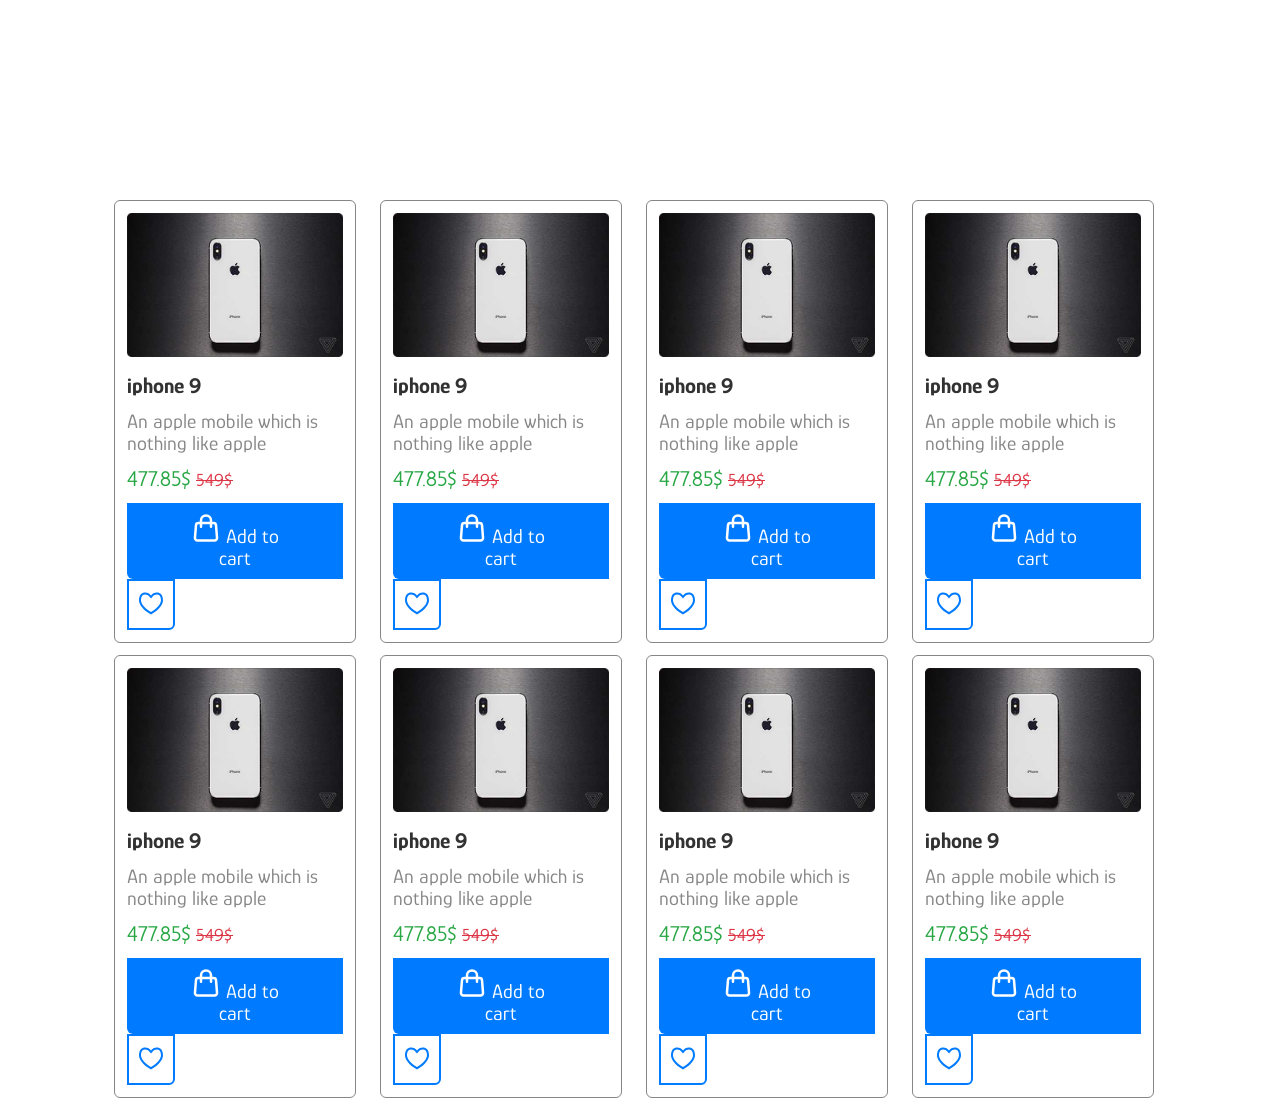
==== index.html @ 66b6ee6b "change name" ====
<!DOCTYPE html>
<html>
    <head>
<link rel="preconnect" href="https://fonts.googleapis.com">
<link rel="preconnect" href="https://fonts.gstatic.com" crossorigin>
<link href="https://fonts.googleapis.com/css2?family=Glory:ital,wght@0,100..800;1,100..800&display=swap" rel="stylesheet">
        <link rel="stylesheet" href="style.css">
        <body>
            <div class="all-section">
                <section class="our-products ">
                <div class="card">
                    <img src="image/photoo.png"> 
                        <h2  >iphone 9</h2>
                     <!------- الوصف -------->
                        <p class="pragraph">
                            An apple mobile which is nothing like apple
                        </p>
                     <!------ السعر------>
                        <p class="price">
                            477.85$
                            <span>549$</span>
                        </p>
                    <!---الزر 1----->
                      <div class="putton">
                            <button class="add-to-cart">
                                <svg xmlns="http://www.w3.org/2000/svg" width="30px" height="30px" viewBox="0 0 24 24">
	<path d="M0 0h24v24H0z" fill="none" />
	<g fill="none" stroke="currentColor" stroke-linecap="round" stroke-linejoin="round" stroke-width="2">
		<path d="M3.977 9.84A2 2 0 0 1 5.971 8h12.058a2 2 0 0 1 1.994 1.84l.803 10A2 2 0 0 1 18.833 22H5.167a2 2 0 0 1-1.993-2.16z" />
		<path d="M16 11V6a4 4 0 0 0-4-4v0a4 4 0 0 0-4 4v5" />
	</g>
</svg>
                Add to cart
                            </button>
                    <!------الزر2------>
                        
                        <button class="icon">
                            <svg xmlns="http://www.w3.org/2000/svg" width="24px" height="24px" viewBox="0 0 512 512">
	<path d="M0 0h512v512H0z" fill="none" />
	<path fill="currentColor" d="M384 29.8c-64 0-96.2 27.6-128 64c-31.8-36.4-64-64-128-64S0 72.5 0 200.5c0 64 64 192 256 298.7c192-106.7 256-234.7 256-298.7c0-128-64-170.7-128-170.7M256 450C81.7 346.6 42.7 235.7 42.7 200.5c0-58.4 14.8-128 85.3-128c44.8 0 66.6 15.9 95.9 49.4l32.1 35.9l32.1-35.9c29.3-33.5 51.1-49.4 95.9-49.4c70.5 0 85.3 69.6 85.3 128c0 35.2-39 146.1-213.3 249.5" />
                            </svg>
                        </button>
                 </div>      
                    </div>
                <div class="card">
                    <img src="image/photoo.png"> 
                        <h2  >iphone 9</h2>
                     <!------- الوصف -------->
                        <p class="pragraph">
                            An apple mobile which is nothing like apple
                        </p>
                     <!------ السعر------>
                        <p class="price">
                            477.85$
                            <span>549$</span>
                        </p>
                    <!---الزر 1----->
                      <div class="putton">
                            <button class="add-to-cart">
                                <svg xmlns="http://www.w3.org/2000/svg" width="30px" height="30px" viewBox="0 0 24 24">
	<path d="M0 0h24v24H0z" fill="none" />
	<g fill="none" stroke="currentColor" stroke-linecap="round" stroke-linejoin="round" stroke-width="2">
		<path d="M3.977 9.84A2 2 0 0 1 5.971 8h12.058a2 2 0 0 1 1.994 1.84l.803 10A2 2 0 0 1 18.833 22H5.167a2 2 0 0 1-1.993-2.16z" />
		<path d="M16 11V6a4 4 0 0 0-4-4v0a4 4 0 0 0-4 4v5" />
	</g>
</svg>
                Add to cart
                            </button>
                    <!------الزر2------>
                        
                        <button class="icon">
                            <svg xmlns="http://www.w3.org/2000/svg" width="24px" height="24px" viewBox="0 0 512 512">
	<path d="M0 0h512v512H0z" fill="none" />
	<path fill="currentColor" d="M384 29.8c-64 0-96.2 27.6-128 64c-31.8-36.4-64-64-128-64S0 72.5 0 200.5c0 64 64 192 256 298.7c192-106.7 256-234.7 256-298.7c0-128-64-170.7-128-170.7M256 450C81.7 346.6 42.7 235.7 42.7 200.5c0-58.4 14.8-128 85.3-128c44.8 0 66.6 15.9 95.9 49.4l32.1 35.9l32.1-35.9c29.3-33.5 51.1-49.4 95.9-49.4c70.5 0 85.3 69.6 85.3 128c0 35.2-39 146.1-213.3 249.5" />
                            </svg>
                        </button>
                 </div>      
                    </div>
                <div class="card">
                    <img src="image/photoo.png"> 
                        <h2  >iphone 9</h2>
                     <!------- الوصف -------->
                        <p class="pragraph">
                            An apple mobile which is nothing like apple
                        </p>
                     <!------ السعر------>
                        <p class="price">
                            477.85$
                            <span>549$</span>
                        </p>
                    <!---الزر 1----->
                      <div class="putton">
                            <button class="add-to-cart">
                                <svg xmlns="http://www.w3.org/2000/svg" width="30px" height="30px" viewBox="0 0 24 24">
	<path d="M0 0h24v24H0z" fill="none" />
	<g fill="none" stroke="currentColor" stroke-linecap="round" stroke-linejoin="round" stroke-width="2">
		<path d="M3.977 9.84A2 2 0 0 1 5.971 8h12.058a2 2 0 0 1 1.994 1.84l.803 10A2 2 0 0 1 18.833 22H5.167a2 2 0 0 1-1.993-2.16z" />
		<path d="M16 11V6a4 4 0 0 0-4-4v0a4 4 0 0 0-4 4v5" />
	</g>
</svg>
                Add to cart
                            </button>
                    <!------الزر2------>
                        
                        <button class="icon">
                            <svg xmlns="http://www.w3.org/2000/svg" width="24px" height="24px" viewBox="0 0 512 512">
	<path d="M0 0h512v512H0z" fill="none" />
	<path fill="currentColor" d="M384 29.8c-64 0-96.2 27.6-128 64c-31.8-36.4-64-64-128-64S0 72.5 0 200.5c0 64 64 192 256 298.7c192-106.7 256-234.7 256-298.7c0-128-64-170.7-128-170.7M256 450C81.7 346.6 42.7 235.7 42.7 200.5c0-58.4 14.8-128 85.3-128c44.8 0 66.6 15.9 95.9 49.4l32.1 35.9l32.1-35.9c29.3-33.5 51.1-49.4 95.9-49.4c70.5 0 85.3 69.6 85.3 128c0 35.2-39 146.1-213.3 249.5" />
                            </svg>
                        </button>
                 </div>      
                    </div>
                <div class="card">
                    <img src="image/photoo.png"> 
                        <h2  >iphone 9</h2>
                     <!------- الوصف -------->
                        <p class="pragraph">
                            An apple mobile which is nothing like apple
                        </p>
                     <!------ السعر------>
                        <p class="price">
                            477.85$
                            <span>549$</span>
                        </p>
                    <!---الزر 1----->
                      <div class="putton">
                            <button class="add-to-cart">
                                <svg xmlns="http://www.w3.org/2000/svg" width="30px" height="30px" viewBox="0 0 24 24">
	<path d="M0 0h24v24H0z" fill="none" />
	<g fill="none" stroke="currentColor" stroke-linecap="round" stroke-linejoin="round" stroke-width="2">
		<path d="M3.977 9.84A2 2 0 0 1 5.971 8h12.058a2 2 0 0 1 1.994 1.84l.803 10A2 2 0 0 1 18.833 22H5.167a2 2 0 0 1-1.993-2.16z" />
		<path d="M16 11V6a4 4 0 0 0-4-4v0a4 4 0 0 0-4 4v5" />
	</g>
</svg>
                Add to cart
                            </button>
                    <!------الزر2------>
                        
                        <button class="icon">
                            <svg xmlns="http://www.w3.org/2000/svg" width="24px" height="24px" viewBox="0 0 512 512">
	<path d="M0 0h512v512H0z" fill="none" />
	<path fill="currentColor" d="M384 29.8c-64 0-96.2 27.6-128 64c-31.8-36.4-64-64-128-64S0 72.5 0 200.5c0 64 64 192 256 298.7c192-106.7 256-234.7 256-298.7c0-128-64-170.7-128-170.7M256 450C81.7 346.6 42.7 235.7 42.7 200.5c0-58.4 14.8-128 85.3-128c44.8 0 66.6 15.9 95.9 49.4l32.1 35.9l32.1-35.9c29.3-33.5 51.1-49.4 95.9-49.4c70.5 0 85.3 69.6 85.3 128c0 35.2-39 146.1-213.3 249.5" />
                            </svg>
                        </button>
                 </div>      
                    </div>
                      
                 
                </section>
            <section class="our-products ">
                <div class="card">
                    <img src="image/photoo.png"> 
                        <h2  >iphone 9</h2>
                     <!------- الوصف -------->
                        <p class="pragraph">
                            An apple mobile which is nothing like apple
                        </p>
                     <!------ السعر------>
                        <p class="price">
                            477.85$
                            <span>549$</span>
                        </p>
                    <!---الزر 1----->
                      <div class="putton">
                            <button class="add-to-cart">
                                <svg xmlns="http://www.w3.org/2000/svg" width="30px" height="30px" viewBox="0 0 24 24">
	<path d="M0 0h24v24H0z" fill="none" />
	<g fill="none" stroke="currentColor" stroke-linecap="round" stroke-linejoin="round" stroke-width="2">
		<path d="M3.977 9.84A2 2 0 0 1 5.971 8h12.058a2 2 0 0 1 1.994 1.84l.803 10A2 2 0 0 1 18.833 22H5.167a2 2 0 0 1-1.993-2.16z" />
		<path d="M16 11V6a4 4 0 0 0-4-4v0a4 4 0 0 0-4 4v5" />
	</g>
</svg>
                Add to cart
                            </button>
                    <!------الزر2------>
                        
                        <button class="icon">
                            <svg xmlns="http://www.w3.org/2000/svg" width="24px" height="24px" viewBox="0 0 512 512">
	<path d="M0 0h512v512H0z" fill="none" />
	<path fill="currentColor" d="M384 29.8c-64 0-96.2 27.6-128 64c-31.8-36.4-64-64-128-64S0 72.5 0 200.5c0 64 64 192 256 298.7c192-106.7 256-234.7 256-298.7c0-128-64-170.7-128-170.7M256 450C81.7 346.6 42.7 235.7 42.7 200.5c0-58.4 14.8-128 85.3-128c44.8 0 66.6 15.9 95.9 49.4l32.1 35.9l32.1-35.9c29.3-33.5 51.1-49.4 95.9-49.4c70.5 0 85.3 69.6 85.3 128c0 35.2-39 146.1-213.3 249.5" />
                            </svg>
                        </button>
                 </div>      
                    </div>
                <div class="card">
                    <img src="image/photoo.png"> 
                        <h2  >iphone 9</h2>
                     <!------- الوصف -------->
                        <p class="pragraph">
                            An apple mobile which is nothing like apple
                        </p>
                     <!------ السعر------>
                        <p class="price">
                            477.85$
                            <span>549$</span>
                        </p>
                    <!---الزر 1----->
                      <div class="putton">
                            <button class="add-to-cart">
                                <svg xmlns="http://www.w3.org/2000/svg" width="30px" height="30px" viewBox="0 0 24 24">
	<path d="M0 0h24v24H0z" fill="none" />
	<g fill="none" stroke="currentColor" stroke-linecap="round" stroke-linejoin="round" stroke-width="2">
		<path d="M3.977 9.84A2 2 0 0 1 5.971 8h12.058a2 2 0 0 1 1.994 1.84l.803 10A2 2 0 0 1 18.833 22H5.167a2 2 0 0 1-1.993-2.16z" />
		<path d="M16 11V6a4 4 0 0 0-4-4v0a4 4 0 0 0-4 4v5" />
	</g>
</svg>
                Add to cart
                            </button>
                    <!------الزر2------>
                        
                        <button class="icon">
                            <svg xmlns="http://www.w3.org/2000/svg" width="24px" height="24px" viewBox="0 0 512 512">
	<path d="M0 0h512v512H0z" fill="none" />
	<path fill="currentColor" d="M384 29.8c-64 0-96.2 27.6-128 64c-31.8-36.4-64-64-128-64S0 72.5 0 200.5c0 64 64 192 256 298.7c192-106.7 256-234.7 256-298.7c0-128-64-170.7-128-170.7M256 450C81.7 346.6 42.7 235.7 42.7 200.5c0-58.4 14.8-128 85.3-128c44.8 0 66.6 15.9 95.9 49.4l32.1 35.9l32.1-35.9c29.3-33.5 51.1-49.4 95.9-49.4c70.5 0 85.3 69.6 85.3 128c0 35.2-39 146.1-213.3 249.5" />
                            </svg>
                        </button>
                 </div>      
                    </div>
                <div class="card">
                    <img src="image/photoo.png"> 
                        <h2  >iphone 9</h2>
                     <!------- الوصف -------->
                        <p class="pragraph">
                            An apple mobile which is nothing like apple
                        </p>
                     <!------ السعر------>
                        <p class="price">
                            477.85$
                            <span>549$</span>
                        </p>
                    <!---الزر 1----->
                      <div class="putton">
                            <button class="add-to-cart">
                                <svg xmlns="http://www.w3.org/2000/svg" width="30px" height="30px" viewBox="0 0 24 24">
	<path d="M0 0h24v24H0z" fill="none" />
	<g fill="none" stroke="currentColor" stroke-linecap="round" stroke-linejoin="round" stroke-width="2">
		<path d="M3.977 9.84A2 2 0 0 1 5.971 8h12.058a2 2 0 0 1 1.994 1.84l.803 10A2 2 0 0 1 18.833 22H5.167a2 2 0 0 1-1.993-2.16z" />
		<path d="M16 11V6a4 4 0 0 0-4-4v0a4 4 0 0 0-4 4v5" />
	</g>
</svg>
                Add to cart
                            </button>
                    <!------الزر2------>
                        
                        <button class="icon">
                            <svg xmlns="http://www.w3.org/2000/svg" width="24px" height="24px" viewBox="0 0 512 512">
	<path d="M0 0h512v512H0z" fill="none" />
	<path fill="currentColor" d="M384 29.8c-64 0-96.2 27.6-128 64c-31.8-36.4-64-64-128-64S0 72.5 0 200.5c0 64 64 192 256 298.7c192-106.7 256-234.7 256-298.7c0-128-64-170.7-128-170.7M256 450C81.7 346.6 42.7 235.7 42.7 200.5c0-58.4 14.8-128 85.3-128c44.8 0 66.6 15.9 95.9 49.4l32.1 35.9l32.1-35.9c29.3-33.5 51.1-49.4 95.9-49.4c70.5 0 85.3 69.6 85.3 128c0 35.2-39 146.1-213.3 249.5" />
                            </svg>
                        </button>
                 </div>      
                    </div>
                <div class="card">
                    <img src="image/photoo.png"> 
                        <h2  >iphone 9</h2>
                     <!------- الوصف -------->
                        <p class="pragraph">
                            An apple mobile which is nothing like apple
                        </p>
                     <!------ السعر------>
                        <p class="price">
                            477.85$
                            <span>549$</span>
                        </p>
                    <!---الزر 1----->
                      <div class="putton">
                            <button class="add-to-cart">
                                <svg xmlns="http://www.w3.org/2000/svg" width="30px" height="30px" viewBox="0 0 24 24">
	<path d="M0 0h24v24H0z" fill="none" />
	<g fill="none" stroke="currentColor" stroke-linecap="round" stroke-linejoin="round" stroke-width="2">
		<path d="M3.977 9.84A2 2 0 0 1 5.971 8h12.058a2 2 0 0 1 1.994 1.84l.803 10A2 2 0 0 1 18.833 22H5.167a2 2 0 0 1-1.993-2.16z" />
		<path d="M16 11V6a4 4 0 0 0-4-4v0a4 4 0 0 0-4 4v5" />
	</g>
</svg>
                Add to cart
                            </button>
                    <!------الزر2------>
                        
                        <button class="icon">
                            <svg xmlns="http://www.w3.org/2000/svg" width="24px" height="24px" viewBox="0 0 512 512">
	<path d="M0 0h512v512H0z" fill="none" />
	<path fill="currentColor" d="M384 29.8c-64 0-96.2 27.6-128 64c-31.8-36.4-64-64-128-64S0 72.5 0 200.5c0 64 64 192 256 298.7c192-106.7 256-234.7 256-298.7c0-128-64-170.7-128-170.7M256 450C81.7 346.6 42.7 235.7 42.7 200.5c0-58.4 14.8-128 85.3-128c44.8 0 66.6 15.9 95.9 49.4l32.1 35.9l32.1-35.9c29.3-33.5 51.1-49.4 95.9-49.4c70.5 0 85.3 69.6 85.3 128c0 35.2-39 146.1-213.3 249.5" />
                            </svg>
                        </button>
                 </div>      
                    </div>
                      
                 
                </section>
            </div>
            
        </body>
    </head>
</html>
---- style.css ----
*{
    padding: 0;
    margin: 0;
    box-sizing: border-box;
}
.all-section{
    margin-top: 200px;
    
}
    .our-products{
        padding: 0px 102px ;
        gap: 12px;
        margin: 12px;
        display: flex;
        justify-content: center;
    }
    .card{
        display: inline-block;
        margin-right: 12px;
        width: 300px;
        border: solid 1px #32323296 ;
        padding: 12px;
        border-radius: 6px;
        
    }
img{
    width: 100%;
    margin-bottom: 12px;
}
    h2{
    font-family: "Glory",tahoma, sans-serif ;
    font-size: 22px;
    font-weight:700px ;
    color:#323232;
     margin-bottom: 12px;
}
.pragraph{
    font-family:"Glory",tahoma, sans-serif ;
    font-size: 20px;
    font-weight:700px ;
    color: #32323296; 
    margin-bottom: 12px;
}
.price{
font-family: 'Glory',tahoma, sans-serif;
font-weight: 700px;
font-style: bold;
font-size: 22px; 
color: #28A745;
margin-bottom: 12px;
}
span{ 
    color: #DC3545;
    text-decoration: line-through;          
    font-family:'Glory', sans-serif;
    font-weight: 700px;
    font-style: bold;
    font-size: 18px;
}
.putton .add-to-cart{
  border-bottom-left-radius:6px ;
  background-color: #007BFF;
  border: none;
  color: #FFFFFF;
  font-family:'Glory', sans-serif;
  font-weight: 700px;
  font-size: 20px;
 padding: 10px 50px;
}
.putton .icon{
     border-bottom-right-radius:6px;
     background-color: #FFFFFF;
     color: #007BFF;
     border: 2px solid  #007BFF;
     padding: 10px;
    
}
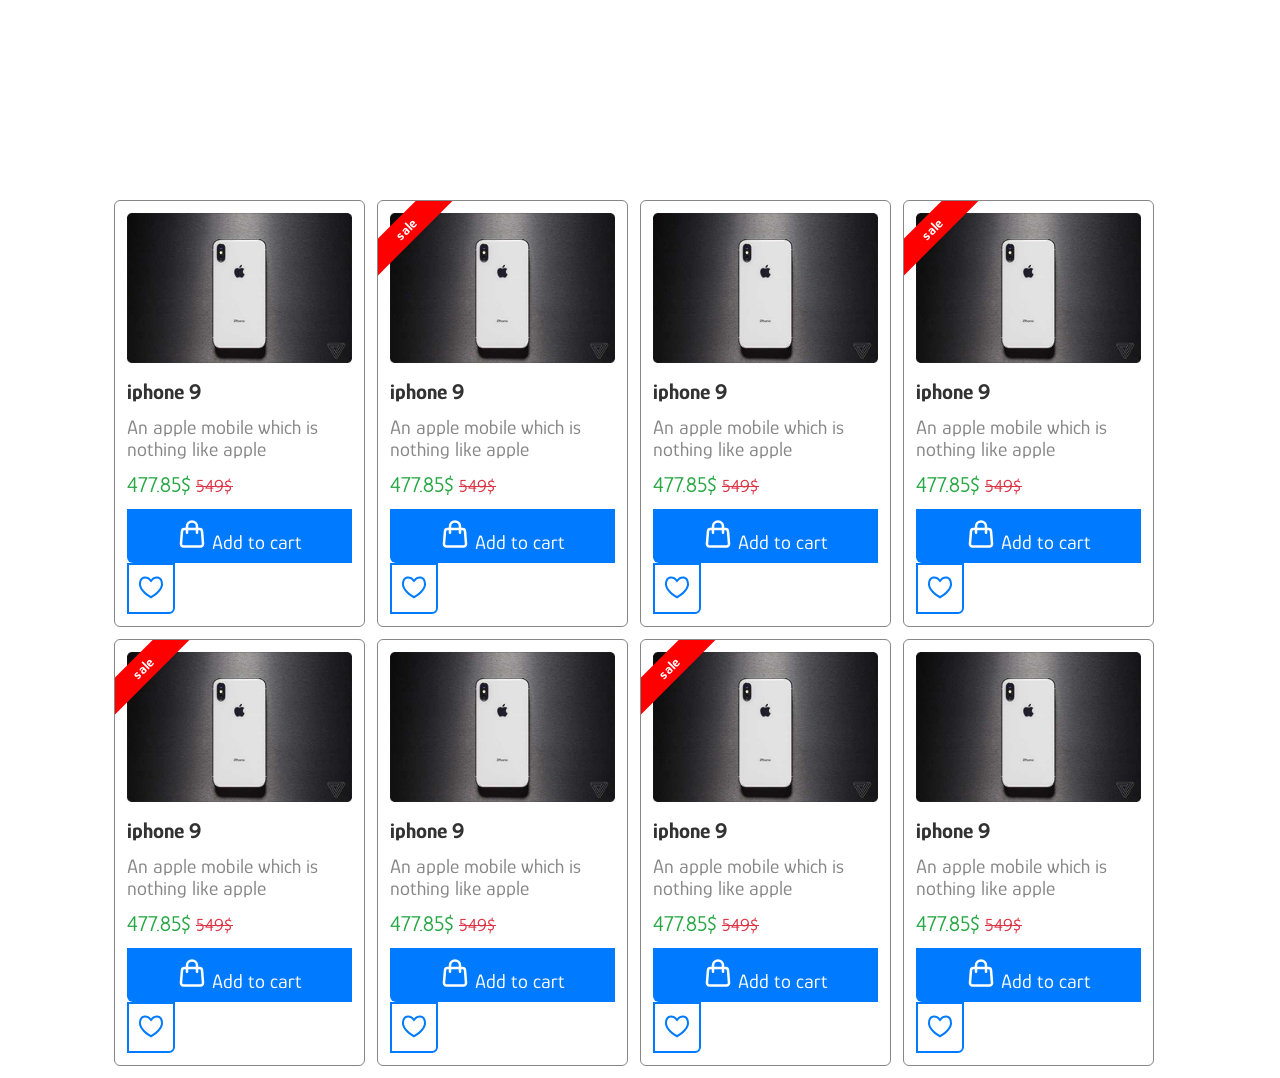
==== commit 1a6e18f5: "first commit" ====
--- a/index.html
+++ b/index.html
@@ -9,108 +9,111 @@
             <div class="all-section">
                 <section class="our-products ">
                 <div class="card">
-                    <img src="image/photoo.png"> 
-                        <h2  >iphone 9</h2>
-                     <!------- الوصف -------->
-                        <p class="pragraph">
-                            An apple mobile which is nothing like apple
-                        </p>
-                     <!------ السعر------>
-                        <p class="price">
-                            477.85$
-                            <span>549$</span>
-                        </p>
-                    <!---الزر 1----->
-                      <div class="putton">
-                            <button class="add-to-cart">
-                                <svg xmlns="http://www.w3.org/2000/svg" width="30px" height="30px" viewBox="0 0 24 24">
-	<path d="M0 0h24v24H0z" fill="none" />
-	<g fill="none" stroke="currentColor" stroke-linecap="round" stroke-linejoin="round" stroke-width="2">
-		<path d="M3.977 9.84A2 2 0 0 1 5.971 8h12.058a2 2 0 0 1 1.994 1.84l.803 10A2 2 0 0 1 18.833 22H5.167a2 2 0 0 1-1.993-2.16z" />
-		<path d="M16 11V6a4 4 0 0 0-4-4v0a4 4 0 0 0-4 4v5" />
-	</g>
-</svg>
-                Add to cart
-                            </button>
-                    <!------الزر2------>
-                        
-                        <button class="icon">
-                            <svg xmlns="http://www.w3.org/2000/svg" width="24px" height="24px" viewBox="0 0 512 512">
-	<path d="M0 0h512v512H0z" fill="none" />
-	<path fill="currentColor" d="M384 29.8c-64 0-96.2 27.6-128 64c-31.8-36.4-64-64-128-64S0 72.5 0 200.5c0 64 64 192 256 298.7c192-106.7 256-234.7 256-298.7c0-128-64-170.7-128-170.7M256 450C81.7 346.6 42.7 235.7 42.7 200.5c0-58.4 14.8-128 85.3-128c44.8 0 66.6 15.9 95.9 49.4l32.1 35.9l32.1-35.9c29.3-33.5 51.1-49.4 95.9-49.4c70.5 0 85.3 69.6 85.3 128c0 35.2-39 146.1-213.3 249.5" />
-                            </svg>
-                        </button>
-                 </div>      
-                    </div>
-                <div class="card">
-                    <img src="image/photoo.png"> 
-                        <h2  >iphone 9</h2>
-                     <!------- الوصف -------->
-                        <p class="pragraph">
-                            An apple mobile which is nothing like apple
-                        </p>
-                     <!------ السعر------>
-                        <p class="price">
-                            477.85$
-                            <span>549$</span>
-                        </p>
-                    <!---الزر 1----->
-                      <div class="putton">
-                            <button class="add-to-cart">
-                                <svg xmlns="http://www.w3.org/2000/svg" width="30px" height="30px" viewBox="0 0 24 24">
-	<path d="M0 0h24v24H0z" fill="none" />
-	<g fill="none" stroke="currentColor" stroke-linecap="round" stroke-linejoin="round" stroke-width="2">
-		<path d="M3.977 9.84A2 2 0 0 1 5.971 8h12.058a2 2 0 0 1 1.994 1.84l.803 10A2 2 0 0 1 18.833 22H5.167a2 2 0 0 1-1.993-2.16z" />
-		<path d="M16 11V6a4 4 0 0 0-4-4v0a4 4 0 0 0-4 4v5" />
-	</g>
-</svg>
-                Add to cart
-                            </button>
-                    <!------الزر2------>
-                        
-                        <button class="icon">
-                            <svg xmlns="http://www.w3.org/2000/svg" width="24px" height="24px" viewBox="0 0 512 512">
-	<path d="M0 0h512v512H0z" fill="none" />
-	<path fill="currentColor" d="M384 29.8c-64 0-96.2 27.6-128 64c-31.8-36.4-64-64-128-64S0 72.5 0 200.5c0 64 64 192 256 298.7c192-106.7 256-234.7 256-298.7c0-128-64-170.7-128-170.7M256 450C81.7 346.6 42.7 235.7 42.7 200.5c0-58.4 14.8-128 85.3-128c44.8 0 66.6 15.9 95.9 49.4l32.1 35.9l32.1-35.9c29.3-33.5 51.1-49.4 95.9-49.4c70.5 0 85.3 69.6 85.3 128c0 35.2-39 146.1-213.3 249.5" />
-                            </svg>
-                        </button>
-                 </div>      
-                    </div>
-                <div class="card">
-                    <img src="image/photoo.png"> 
-                        <h2  >iphone 9</h2>
-                     <!------- الوصف -------->
-                        <p class="pragraph">
-                            An apple mobile which is nothing like apple
-                        </p>
-                     <!------ السعر------>
-                        <p class="price">
-                            477.85$
-                            <span>549$</span>
-                        </p>
-                    <!---الزر 1----->
-                      <div class="putton">
-                            <button class="add-to-cart">
-                                <svg xmlns="http://www.w3.org/2000/svg" width="30px" height="30px" viewBox="0 0 24 24">
-	<path d="M0 0h24v24H0z" fill="none" />
-	<g fill="none" stroke="currentColor" stroke-linecap="round" stroke-linejoin="round" stroke-width="2">
-		<path d="M3.977 9.84A2 2 0 0 1 5.971 8h12.058a2 2 0 0 1 1.994 1.84l.803 10A2 2 0 0 1 18.833 22H5.167a2 2 0 0 1-1.993-2.16z" />
-		<path d="M16 11V6a4 4 0 0 0-4-4v0a4 4 0 0 0-4 4v5" />
-	</g>
-</svg>
-                Add to cart
-                            </button>
-                    <!------الزر2------>
-                        
-                        <button class="icon">
-                            <svg xmlns="http://www.w3.org/2000/svg" width="24px" height="24px" viewBox="0 0 512 512">
-	<path d="M0 0h512v512H0z" fill="none" />
-	<path fill="currentColor" d="M384 29.8c-64 0-96.2 27.6-128 64c-31.8-36.4-64-64-128-64S0 72.5 0 200.5c0 64 64 192 256 298.7c192-106.7 256-234.7 256-298.7c0-128-64-170.7-128-170.7M256 450C81.7 346.6 42.7 235.7 42.7 200.5c0-58.4 14.8-128 85.3-128c44.8 0 66.6 15.9 95.9 49.4l32.1 35.9l32.1-35.9c29.3-33.5 51.1-49.4 95.9-49.4c70.5 0 85.3 69.6 85.3 128c0 35.2-39 146.1-213.3 249.5" />
-                            </svg>
-                        </button>
-                 </div>      
-                    </div>
-                <div class="card">
+                    
+                    <img src="image/photoo.png"> 
+                        <h2  >iphone 9</h2>
+                     <!------- الوصف -------->
+                        <p class="pragraph">
+                            An apple mobile which is nothing like apple
+                        </p>
+                     <!------ السعر------>
+                        <p class="price">
+                            477.85$
+                            <span>549$</span>
+                        </p>
+                    <!---الزر 1----->
+                      <div class="putton">
+                            <button class="add-to-cart">
+                                <svg xmlns="http://www.w3.org/2000/svg" width="30px" height="30px" viewBox="0 0 24 24">
+	<path d="M0 0h24v24H0z" fill="none" />
+	<g fill="none" stroke="currentColor" stroke-linecap="round" stroke-linejoin="round" stroke-width="2">
+		<path d="M3.977 9.84A2 2 0 0 1 5.971 8h12.058a2 2 0 0 1 1.994 1.84l.803 10A2 2 0 0 1 18.833 22H5.167a2 2 0 0 1-1.993-2.16z" />
+		<path d="M16 11V6a4 4 0 0 0-4-4v0a4 4 0 0 0-4 4v5" />
+	</g>
+</svg>
+                Add to cart
+                            </button>
+                    <!------الزر2------>
+                        
+                        <button class="icon">
+                            <svg xmlns="http://www.w3.org/2000/svg" width="24px" height="24px" viewBox="0 0 512 512">
+	<path d="M0 0h512v512H0z" fill="none" />
+	<path fill="currentColor" d="M384 29.8c-64 0-96.2 27.6-128 64c-31.8-36.4-64-64-128-64S0 72.5 0 200.5c0 64 64 192 256 298.7c192-106.7 256-234.7 256-298.7c0-128-64-170.7-128-170.7M256 450C81.7 346.6 42.7 235.7 42.7 200.5c0-58.4 14.8-128 85.3-128c44.8 0 66.6 15.9 95.9 49.4l32.1 35.9l32.1-35.9c29.3-33.5 51.1-49.4 95.9-49.4c70.5 0 85.3 69.6 85.3 128c0 35.2-39 146.1-213.3 249.5" />
+                            </svg>
+                        </button>
+                 </div>      
+                    </div>
+                <div class="card">
+                    <span class="sale">sale</span>
+                    <img src="image/photoo.png"> 
+                        <h2  >iphone 9</h2>
+                     <!------- الوصف -------->
+                        <p class="pragraph">
+                            An apple mobile which is nothing like apple
+                        </p>
+                     <!------ السعر------>
+                        <p class="price">
+                            477.85$
+                            <span>549$</span>
+                        </p>
+                    <!---الزر 1----->
+                      <div class="putton">
+                            <button class="add-to-cart">
+                                <svg xmlns="http://www.w3.org/2000/svg" width="30px" height="30px" viewBox="0 0 24 24">
+	<path d="M0 0h24v24H0z" fill="none" />
+	<g fill="none" stroke="currentColor" stroke-linecap="round" stroke-linejoin="round" stroke-width="2">
+		<path d="M3.977 9.84A2 2 0 0 1 5.971 8h12.058a2 2 0 0 1 1.994 1.84l.803 10A2 2 0 0 1 18.833 22H5.167a2 2 0 0 1-1.993-2.16z" />
+		<path d="M16 11V6a4 4 0 0 0-4-4v0a4 4 0 0 0-4 4v5" />
+	</g>
+</svg>
+                Add to cart
+                            </button>
+                    <!------الزر2------>
+                        
+                        <button class="icon">
+                            <svg xmlns="http://www.w3.org/2000/svg" width="24px" height="24px" viewBox="0 0 512 512">
+	<path d="M0 0h512v512H0z" fill="none" />
+	<path fill="currentColor" d="M384 29.8c-64 0-96.2 27.6-128 64c-31.8-36.4-64-64-128-64S0 72.5 0 200.5c0 64 64 192 256 298.7c192-106.7 256-234.7 256-298.7c0-128-64-170.7-128-170.7M256 450C81.7 346.6 42.7 235.7 42.7 200.5c0-58.4 14.8-128 85.3-128c44.8 0 66.6 15.9 95.9 49.4l32.1 35.9l32.1-35.9c29.3-33.5 51.1-49.4 95.9-49.4c70.5 0 85.3 69.6 85.3 128c0 35.2-39 146.1-213.3 249.5" />
+                            </svg>
+                        </button>
+                 </div>      
+                    </div>
+                <div class="card">
+                    <img src="image/photoo.png"> 
+                        <h2  >iphone 9</h2>
+                     <!------- الوصف -------->
+                        <p class="pragraph">
+                            An apple mobile which is nothing like apple
+                        </p>
+                     <!------ السعر------>
+                        <p class="price">
+                            477.85$
+                            <span>549$</span>
+                        </p>
+                    <!---الزر 1----->
+                      <div class="putton">
+                            <button class="add-to-cart">
+                                <svg xmlns="http://www.w3.org/2000/svg" width="30px" height="30px" viewBox="0 0 24 24">
+	<path d="M0 0h24v24H0z" fill="none" />
+	<g fill="none" stroke="currentColor" stroke-linecap="round" stroke-linejoin="round" stroke-width="2">
+		<path d="M3.977 9.84A2 2 0 0 1 5.971 8h12.058a2 2 0 0 1 1.994 1.84l.803 10A2 2 0 0 1 18.833 22H5.167a2 2 0 0 1-1.993-2.16z" />
+		<path d="M16 11V6a4 4 0 0 0-4-4v0a4 4 0 0 0-4 4v5" />
+	</g>
+</svg>
+                Add to cart
+                            </button>
+                    <!------الزر2------>
+                        
+                        <button class="icon">
+                            <svg xmlns="http://www.w3.org/2000/svg" width="24px" height="24px" viewBox="0 0 512 512">
+	<path d="M0 0h512v512H0z" fill="none" />
+	<path fill="currentColor" d="M384 29.8c-64 0-96.2 27.6-128 64c-31.8-36.4-64-64-128-64S0 72.5 0 200.5c0 64 64 192 256 298.7c192-106.7 256-234.7 256-298.7c0-128-64-170.7-128-170.7M256 450C81.7 346.6 42.7 235.7 42.7 200.5c0-58.4 14.8-128 85.3-128c44.8 0 66.6 15.9 95.9 49.4l32.1 35.9l32.1-35.9c29.3-33.5 51.1-49.4 95.9-49.4c70.5 0 85.3 69.6 85.3 128c0 35.2-39 146.1-213.3 249.5" />
+                            </svg>
+                        </button>
+                 </div>      
+                    </div>
+                <div class="card">
+                    <span class="sale">sale</span>
                     <img src="image/photoo.png"> 
                         <h2  >iphone 9</h2>
                      <!------- الوصف -------->
@@ -149,74 +152,76 @@
                 </section>
             <section class="our-products ">
                 <div class="card">
-                    <img src="image/photoo.png"> 
-                        <h2  >iphone 9</h2>
-                     <!------- الوصف -------->
-                        <p class="pragraph">
-                            An apple mobile which is nothing like apple
-                        </p>
-                     <!------ السعر------>
-                        <p class="price">
-                            477.85$
-                            <span>549$</span>
-                        </p>
-                    <!---الزر 1----->
-                      <div class="putton">
-                            <button class="add-to-cart">
-                                <svg xmlns="http://www.w3.org/2000/svg" width="30px" height="30px" viewBox="0 0 24 24">
-	<path d="M0 0h24v24H0z" fill="none" />
-	<g fill="none" stroke="currentColor" stroke-linecap="round" stroke-linejoin="round" stroke-width="2">
-		<path d="M3.977 9.84A2 2 0 0 1 5.971 8h12.058a2 2 0 0 1 1.994 1.84l.803 10A2 2 0 0 1 18.833 22H5.167a2 2 0 0 1-1.993-2.16z" />
-		<path d="M16 11V6a4 4 0 0 0-4-4v0a4 4 0 0 0-4 4v5" />
-	</g>
-</svg>
-                Add to cart
-                            </button>
-                    <!------الزر2------>
-                        
-                        <button class="icon">
-                            <svg xmlns="http://www.w3.org/2000/svg" width="24px" height="24px" viewBox="0 0 512 512">
-	<path d="M0 0h512v512H0z" fill="none" />
-	<path fill="currentColor" d="M384 29.8c-64 0-96.2 27.6-128 64c-31.8-36.4-64-64-128-64S0 72.5 0 200.5c0 64 64 192 256 298.7c192-106.7 256-234.7 256-298.7c0-128-64-170.7-128-170.7M256 450C81.7 346.6 42.7 235.7 42.7 200.5c0-58.4 14.8-128 85.3-128c44.8 0 66.6 15.9 95.9 49.4l32.1 35.9l32.1-35.9c29.3-33.5 51.1-49.4 95.9-49.4c70.5 0 85.3 69.6 85.3 128c0 35.2-39 146.1-213.3 249.5" />
-                            </svg>
-                        </button>
-                 </div>      
-                    </div>
-                <div class="card">
-                    <img src="image/photoo.png"> 
-                        <h2  >iphone 9</h2>
-                     <!------- الوصف -------->
-                        <p class="pragraph">
-                            An apple mobile which is nothing like apple
-                        </p>
-                     <!------ السعر------>
-                        <p class="price">
-                            477.85$
-                            <span>549$</span>
-                        </p>
-                    <!---الزر 1----->
-                      <div class="putton">
-                            <button class="add-to-cart">
-                                <svg xmlns="http://www.w3.org/2000/svg" width="30px" height="30px" viewBox="0 0 24 24">
-	<path d="M0 0h24v24H0z" fill="none" />
-	<g fill="none" stroke="currentColor" stroke-linecap="round" stroke-linejoin="round" stroke-width="2">
-		<path d="M3.977 9.84A2 2 0 0 1 5.971 8h12.058a2 2 0 0 1 1.994 1.84l.803 10A2 2 0 0 1 18.833 22H5.167a2 2 0 0 1-1.993-2.16z" />
-		<path d="M16 11V6a4 4 0 0 0-4-4v0a4 4 0 0 0-4 4v5" />
-	</g>
-</svg>
-                Add to cart
-                            </button>
-                    <!------الزر2------>
-                        
-                        <button class="icon">
-                            <svg xmlns="http://www.w3.org/2000/svg" width="24px" height="24px" viewBox="0 0 512 512">
-	<path d="M0 0h512v512H0z" fill="none" />
-	<path fill="currentColor" d="M384 29.8c-64 0-96.2 27.6-128 64c-31.8-36.4-64-64-128-64S0 72.5 0 200.5c0 64 64 192 256 298.7c192-106.7 256-234.7 256-298.7c0-128-64-170.7-128-170.7M256 450C81.7 346.6 42.7 235.7 42.7 200.5c0-58.4 14.8-128 85.3-128c44.8 0 66.6 15.9 95.9 49.4l32.1 35.9l32.1-35.9c29.3-33.5 51.1-49.4 95.9-49.4c70.5 0 85.3 69.6 85.3 128c0 35.2-39 146.1-213.3 249.5" />
-                            </svg>
-                        </button>
-                 </div>      
-                    </div>
-                <div class="card">
+                    <span class="sale">sale</span>
+                    <img src="image/photoo.png"> 
+                        <h2  >iphone 9</h2>
+                     <!------- الوصف -------->
+                        <p class="pragraph">
+                            An apple mobile which is nothing like apple
+                        </p>
+                     <!------ السعر------>
+                        <p class="price">
+                            477.85$
+                            <span>549$</span>
+                        </p>
+                    <!---الزر 1----->
+                      <div class="putton">
+                            <button class="add-to-cart">
+                                <svg xmlns="http://www.w3.org/2000/svg" width="30px" height="30px" viewBox="0 0 24 24">
+	<path d="M0 0h24v24H0z" fill="none" />
+	<g fill="none" stroke="currentColor" stroke-linecap="round" stroke-linejoin="round" stroke-width="2">
+		<path d="M3.977 9.84A2 2 0 0 1 5.971 8h12.058a2 2 0 0 1 1.994 1.84l.803 10A2 2 0 0 1 18.833 22H5.167a2 2 0 0 1-1.993-2.16z" />
+		<path d="M16 11V6a4 4 0 0 0-4-4v0a4 4 0 0 0-4 4v5" />
+	</g>
+</svg>
+                Add to cart
+                            </button>
+                    <!------الزر2------>
+                        
+                        <button class="icon">
+                            <svg xmlns="http://www.w3.org/2000/svg" width="24px" height="24px" viewBox="0 0 512 512">
+	<path d="M0 0h512v512H0z" fill="none" />
+	<path fill="currentColor" d="M384 29.8c-64 0-96.2 27.6-128 64c-31.8-36.4-64-64-128-64S0 72.5 0 200.5c0 64 64 192 256 298.7c192-106.7 256-234.7 256-298.7c0-128-64-170.7-128-170.7M256 450C81.7 346.6 42.7 235.7 42.7 200.5c0-58.4 14.8-128 85.3-128c44.8 0 66.6 15.9 95.9 49.4l32.1 35.9l32.1-35.9c29.3-33.5 51.1-49.4 95.9-49.4c70.5 0 85.3 69.6 85.3 128c0 35.2-39 146.1-213.3 249.5" />
+                            </svg>
+                        </button>
+                 </div>      
+                    </div>
+                <div class="card">
+                    <img src="image/photoo.png"> 
+                        <h2  >iphone 9</h2>
+                     <!------- الوصف -------->
+                        <p class="pragraph">
+                            An apple mobile which is nothing like apple
+                        </p>
+                     <!------ السعر------>
+                        <p class="price">
+                            477.85$
+                            <span>549$</span>
+                        </p>
+                    <!---الزر 1----->
+                      <div class="putton">
+                            <button class="add-to-cart">
+                                <svg xmlns="http://www.w3.org/2000/svg" width="30px" height="30px" viewBox="0 0 24 24">
+	<path d="M0 0h24v24H0z" fill="none" />
+	<g fill="none" stroke="currentColor" stroke-linecap="round" stroke-linejoin="round" stroke-width="2">
+		<path d="M3.977 9.84A2 2 0 0 1 5.971 8h12.058a2 2 0 0 1 1.994 1.84l.803 10A2 2 0 0 1 18.833 22H5.167a2 2 0 0 1-1.993-2.16z" />
+		<path d="M16 11V6a4 4 0 0 0-4-4v0a4 4 0 0 0-4 4v5" />
+	</g>
+</svg>
+                Add to cart
+                            </button>
+                    <!------الزر2------>
+                        
+                        <button class="icon">
+                            <svg xmlns="http://www.w3.org/2000/svg" width="24px" height="24px" viewBox="0 0 512 512">
+	<path d="M0 0h512v512H0z" fill="none" />
+	<path fill="currentColor" d="M384 29.8c-64 0-96.2 27.6-128 64c-31.8-36.4-64-64-128-64S0 72.5 0 200.5c0 64 64 192 256 298.7c192-106.7 256-234.7 256-298.7c0-128-64-170.7-128-170.7M256 450C81.7 346.6 42.7 235.7 42.7 200.5c0-58.4 14.8-128 85.3-128c44.8 0 66.6 15.9 95.9 49.4l32.1 35.9l32.1-35.9c29.3-33.5 51.1-49.4 95.9-49.4c70.5 0 85.3 69.6 85.3 128c0 35.2-39 146.1-213.3 249.5" />
+                            </svg>
+                        </button>
+                 </div>      
+                    </div>
+                <div class="card">
+                  <span class="sale">sale</span>
                     <img src="image/photoo.png"> 
                         <h2  >iphone 9</h2>
                      <!------- الوصف -------->
--- a/style.css
+++ b/style.css
@@ -9,8 +9,7 @@
     
 }
     .our-products{
-        padding: 0px 102px ;
-        gap: 12px;
+        padding: 0px 102px;
         margin: 12px;
         display: flex;
         justify-content: center;
@@ -22,7 +21,8 @@
         border: solid 1px #32323296 ;
         padding: 12px;
         border-radius: 6px;
-        
+    position: relative;
+    overflow: hidden;
     }
 img{
     width: 100%;
@@ -75,4 +75,20 @@
      border: 2px solid  #007BFF;
      padding: 10px;
     
-}+}
+.sale{
+    position: absolute;
+    top: 15px;
+    left: -32px;
+    width: 120px;
+    text-align: center;
+    background-color: red;
+    color: white;
+    padding: 5px 0;
+    font-size: 14px;
+    font-weight: bold;
+    text-decoration: none; 
+    transform: rotate(-45deg);
+}
+
+
